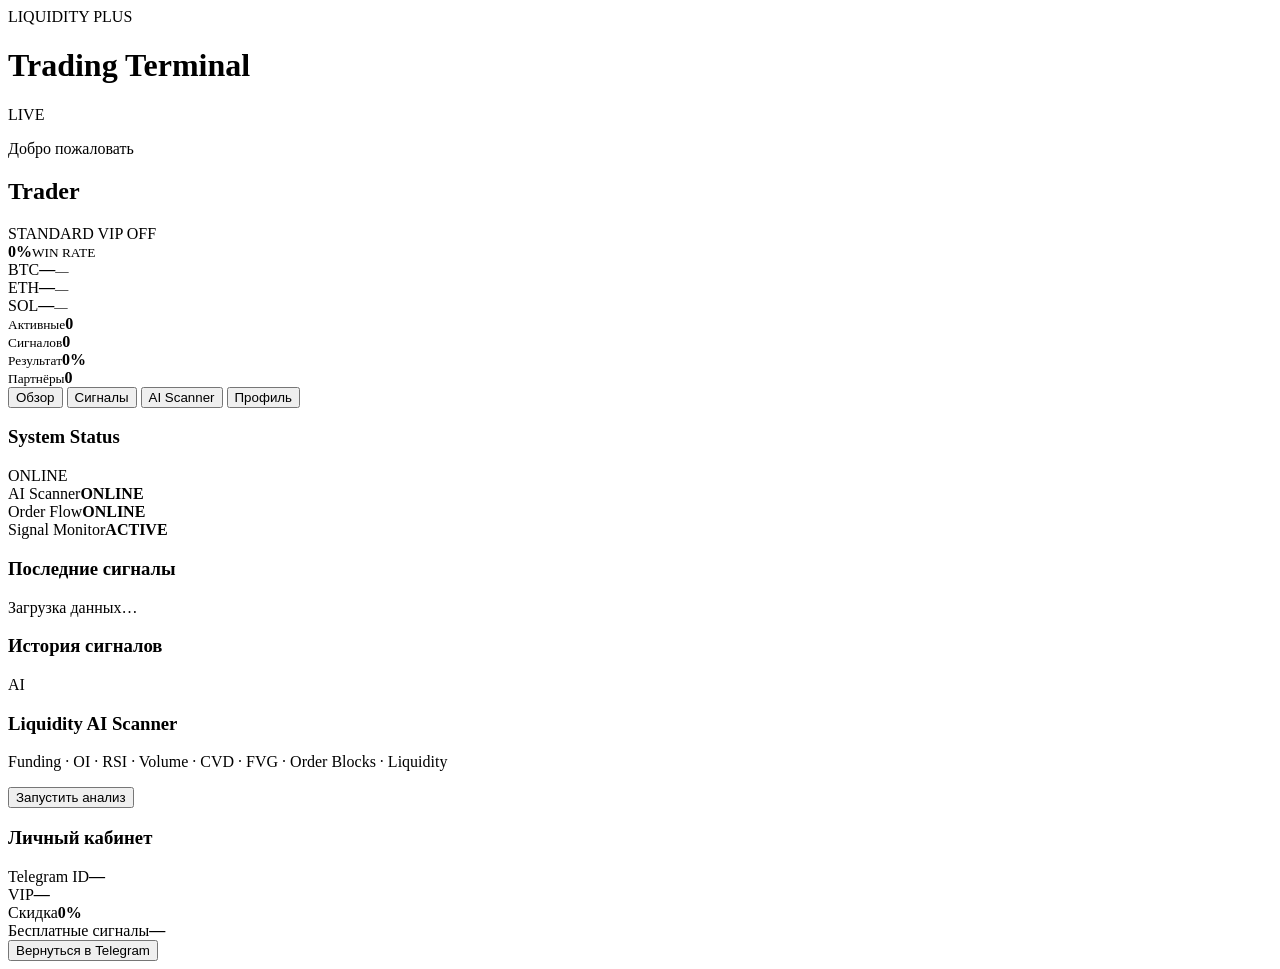
==== webapp/index.html @ 12c5268d "Initial commit" ====
<!doctype html>
<html lang="ru">
<head>
  <meta charset="utf-8">
  <meta name="viewport" content="width=device-width,initial-scale=1,viewport-fit=cover">
  <meta name="theme-color" content="#070707">
  <title>LiquidityPlus</title>
  <link rel="stylesheet" href="/static/styles.css">
  <script src="https://telegram.org/js/telegram-web-app.js"></script>
</head>
<body>
  <div class="glow glow-a"></div>
  <div class="glow glow-b"></div>

  <main class="app">
    <header class="topbar">
      <div>
        <div class="eyebrow">LIQUIDITY PLUS</div>
        <h1>Trading Terminal</h1>
      </div>
      <div class="status"><span></span> LIVE</div>
    </header>

    <section class="hero card">
      <div>
        <p class="muted" id="welcome">Добро пожаловать</p>
        <h2 id="user-name">Trader</h2>
        <div class="badges">
          <span class="badge premium" id="account-level">STANDARD</span>
          <span class="badge" id="vip-status">VIP OFF</span>
        </div>
      </div>
      <div class="score-ring" id="winrate-ring">
        <div><strong id="winrate">0%</strong><small>WIN RATE</small></div>
      </div>
    </section>

    <section class="market-grid">
      <article class="ticker card">
        <span>BTC</span><strong id="btc-price">—</strong><small id="btc-change">—</small>
      </article>
      <article class="ticker card">
        <span>ETH</span><strong id="eth-price">—</strong><small id="eth-change">—</small>
      </article>
      <article class="ticker card">
        <span>SOL</span><strong id="sol-price">—</strong><small id="sol-change">—</small>
      </article>
    </section>

    <section class="stats card">
      <div><small>Активные</small><strong id="active-signals">0</strong></div>
      <div><small>Сигналов</small><strong id="total-signals">0</strong></div>
      <div><small>Результат</small><strong id="total-result">0%</strong></div>
      <div><small>Партнёры</small><strong id="referrals">0</strong></div>
    </section>

    <nav class="tabs">
      <button class="tab active" data-page="dashboard">Обзор</button>
      <button class="tab" data-page="signals">Сигналы</button>
      <button class="tab" data-page="scanner">AI Scanner</button>
      <button class="tab" data-page="profile">Профиль</button>
    </nav>

    <section class="page active" id="page-dashboard">
      <article class="card system-card">
        <div class="section-title"><h3>System Status</h3><span>ONLINE</span></div>
        <div class="system-row"><span>AI Scanner</span><b class="online">ONLINE</b></div>
        <div class="system-row"><span>Order Flow</span><b class="online">ONLINE</b></div>
        <div class="system-row"><span>Signal Monitor</span><b class="online">ACTIVE</b></div>
      </article>

      <article class="card">
        <div class="section-title"><h3>Последние сигналы</h3></div>
        <div id="recent-signals" class="signal-list">
          <div class="empty">Загрузка данных…</div>
        </div>
      </article>
    </section>

    <section class="page" id="page-signals">
      <article class="card">
        <div class="section-title"><h3>История сигналов</h3></div>
        <div id="all-signals" class="signal-list"></div>
      </article>
    </section>

    <section class="page" id="page-scanner">
      <article class="card scanner-card">
        <div class="scanner-orb">AI</div>
        <h3>Liquidity AI Scanner</h3>
        <p>Funding · OI · RSI · Volume · CVD · FVG · Order Blocks · Liquidity</p>
        <div class="progress"><i></i></div>
        <button class="primary" id="scanner-button">Запустить анализ</button>
        <div id="scanner-result" class="scanner-result"></div>
      </article>
    </section>

    <section class="page" id="page-profile">
      <article class="card profile-card">
        <h3>Личный кабинет</h3>
        <div class="profile-line"><span>Telegram ID</span><b id="profile-id">—</b></div>
        <div class="profile-line"><span>VIP</span><b id="profile-vip">—</b></div>
        <div class="profile-line"><span>Скидка</span><b id="profile-discount">0%</b></div>
        <div class="profile-line"><span>Бесплатные сигналы</span><b id="profile-free">—</b></div>
        <button class="primary" id="close-app">Вернуться в Telegram</button>
      </article>
    </section>
  </main>

  <script src="/static/app.js"></script>
</body>
</html>
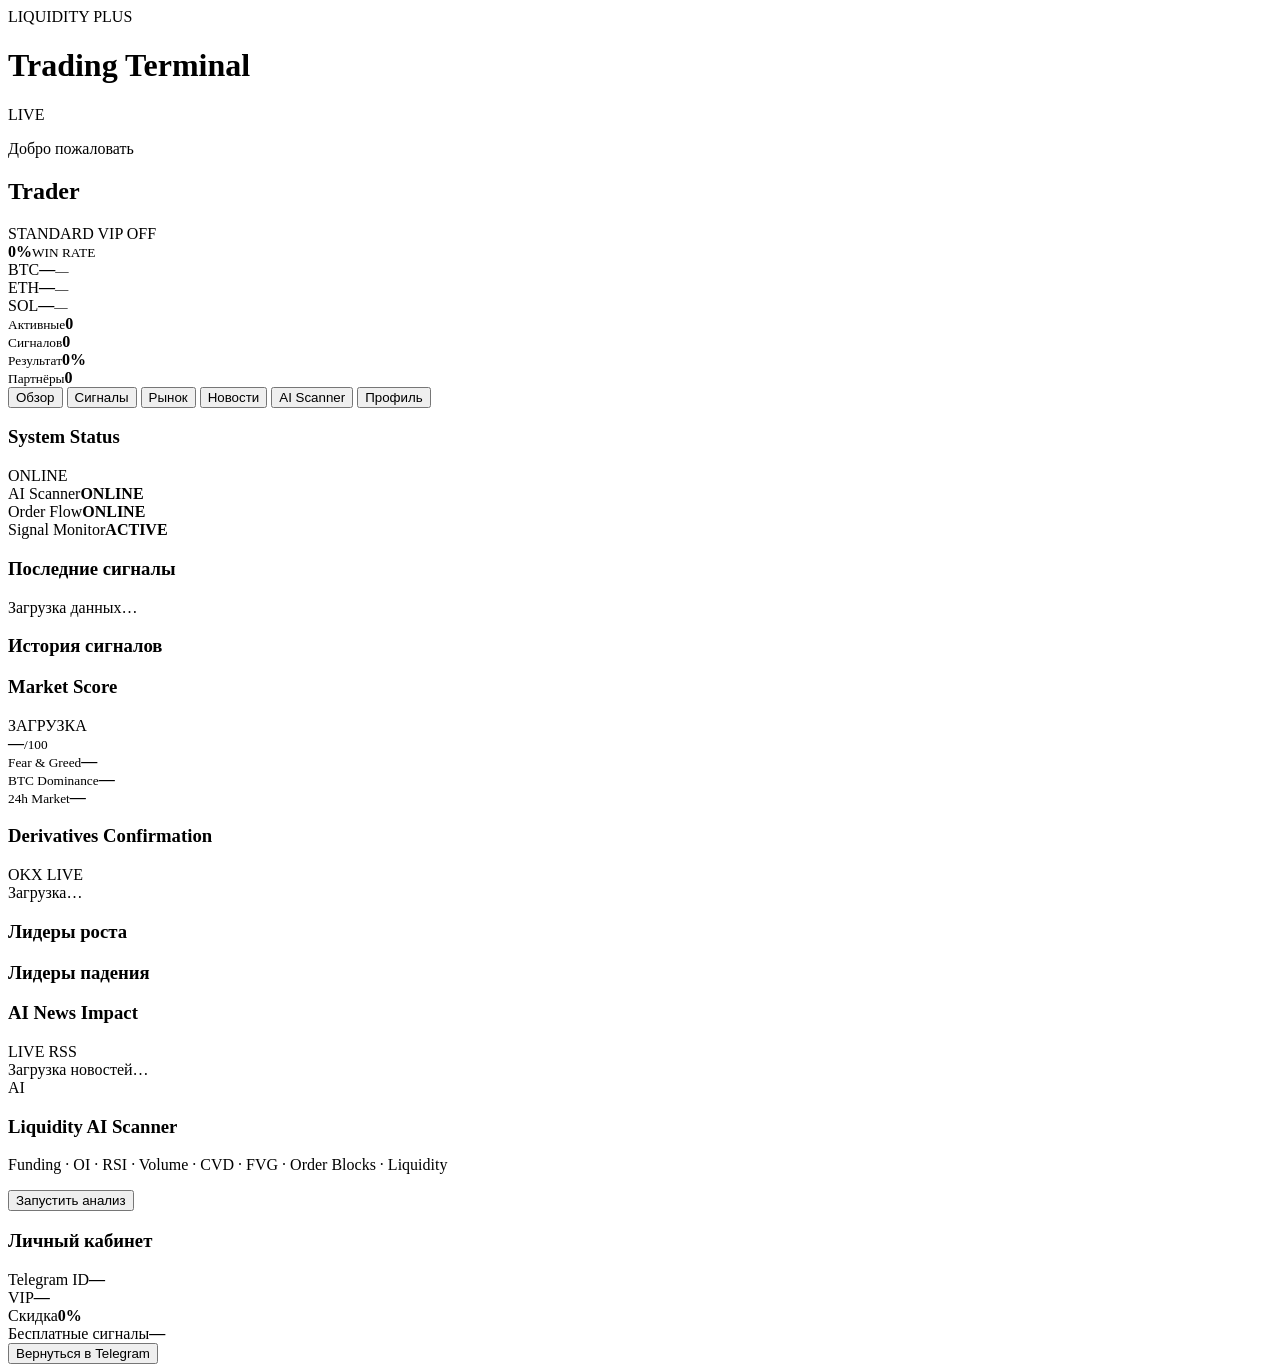
==== commit 982326ca: "Add Professional Trading Hub V4" ====
--- a/webapp/index.html
+++ b/webapp/index.html
@@ -57,6 +57,8 @@
     <nav class="tabs">
       <button class="tab active" data-page="dashboard">Обзор</button>
       <button class="tab" data-page="signals">Сигналы</button>
+      <button class="tab" data-page="market">Рынок</button>
+      <button class="tab" data-page="news">Новости</button>
       <button class="tab" data-page="scanner">AI Scanner</button>
       <button class="tab" data-page="profile">Профиль</button>
     </nav>
@@ -81,6 +83,34 @@
       <article class="card">
         <div class="section-title"><h3>История сигналов</h3></div>
         <div id="all-signals" class="signal-list"></div>
+      </article>
+    </section>
+
+
+    <section class="page" id="page-market">
+      <article class="card score-card">
+        <div class="section-title"><h3>Market Score</h3><span id="market-score-label">ЗАГРУЗКА</span></div>
+        <div class="big-score"><strong id="market-score">—</strong><small>/100</small></div>
+        <div class="market-facts">
+          <div><small>Fear & Greed</small><b id="fear-greed">—</b></div>
+          <div><small>BTC Dominance</small><b id="btc-dominance">—</b></div>
+          <div><small>24h Market</small><b id="market-change">—</b></div>
+        </div>
+      </article>
+      <article class="card">
+        <div class="section-title"><h3>Derivatives Confirmation</h3><span>OKX LIVE</span></div>
+        <div id="derivatives-list" class="derivatives-list"><div class="empty">Загрузка…</div></div>
+      </article>
+      <article class="card movers-grid">
+        <div><h3>Лидеры роста</h3><div id="gainers-list"></div></div>
+        <div><h3>Лидеры падения</h3><div id="losers-list"></div></div>
+      </article>
+    </section>
+
+    <section class="page" id="page-news">
+      <article class="card">
+        <div class="section-title"><h3>AI News Impact</h3><span>LIVE RSS</span></div>
+        <div id="news-list" class="news-list"><div class="empty">Загрузка новостей…</div></div>
       </article>
     </section>
 
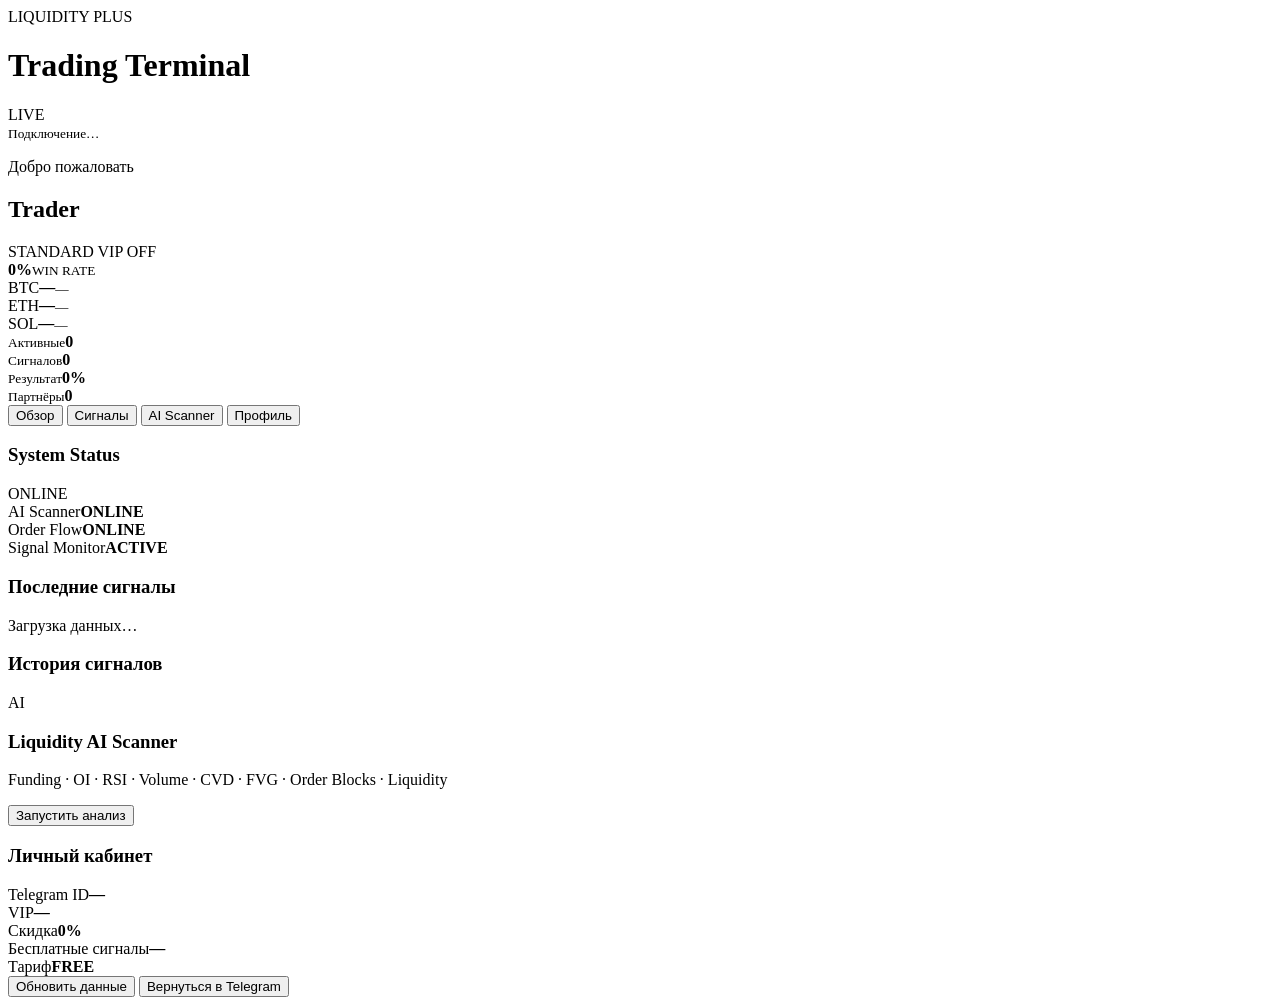
==== commit c54e3973: "Market Hub 429 Hotfix" ====
--- a/webapp/index.html
+++ b/webapp/index.html
@@ -18,7 +18,7 @@
         <div class="eyebrow">LIQUIDITY PLUS</div>
         <h1>Trading Terminal</h1>
       </div>
-      <div class="status"><span></span> LIVE</div>
+      <div><div class="status"><span></span> LIVE</div><small id="api-status" class="api-status">Подключение…</small></div>
     </header>
 
     <section class="hero card">
@@ -57,8 +57,6 @@
     <nav class="tabs">
       <button class="tab active" data-page="dashboard">Обзор</button>
       <button class="tab" data-page="signals">Сигналы</button>
-      <button class="tab" data-page="market">Рынок</button>
-      <button class="tab" data-page="news">Новости</button>
       <button class="tab" data-page="scanner">AI Scanner</button>
       <button class="tab" data-page="profile">Профиль</button>
     </nav>
@@ -86,34 +84,6 @@
       </article>
     </section>
 
-
-    <section class="page" id="page-market">
-      <article class="card score-card">
-        <div class="section-title"><h3>Market Score</h3><span id="market-score-label">ЗАГРУЗКА</span></div>
-        <div class="big-score"><strong id="market-score">—</strong><small>/100</small></div>
-        <div class="market-facts">
-          <div><small>Fear & Greed</small><b id="fear-greed">—</b></div>
-          <div><small>BTC Dominance</small><b id="btc-dominance">—</b></div>
-          <div><small>24h Market</small><b id="market-change">—</b></div>
-        </div>
-      </article>
-      <article class="card">
-        <div class="section-title"><h3>Derivatives Confirmation</h3><span>OKX LIVE</span></div>
-        <div id="derivatives-list" class="derivatives-list"><div class="empty">Загрузка…</div></div>
-      </article>
-      <article class="card movers-grid">
-        <div><h3>Лидеры роста</h3><div id="gainers-list"></div></div>
-        <div><h3>Лидеры падения</h3><div id="losers-list"></div></div>
-      </article>
-    </section>
-
-    <section class="page" id="page-news">
-      <article class="card">
-        <div class="section-title"><h3>AI News Impact</h3><span>LIVE RSS</span></div>
-        <div id="news-list" class="news-list"><div class="empty">Загрузка новостей…</div></div>
-      </article>
-    </section>
-
     <section class="page" id="page-scanner">
       <article class="card scanner-card">
         <div class="scanner-orb">AI</div>
@@ -132,6 +102,8 @@
         <div class="profile-line"><span>VIP</span><b id="profile-vip">—</b></div>
         <div class="profile-line"><span>Скидка</span><b id="profile-discount">0%</b></div>
         <div class="profile-line"><span>Бесплатные сигналы</span><b id="profile-free">—</b></div>
+        <div class="profile-line"><span>Тариф</span><b id="profile-plan">FREE</b></div>
+        <button class="secondary" id="refresh-data">Обновить данные</button>
         <button class="primary" id="close-app">Вернуться в Telegram</button>
       </article>
     </section>
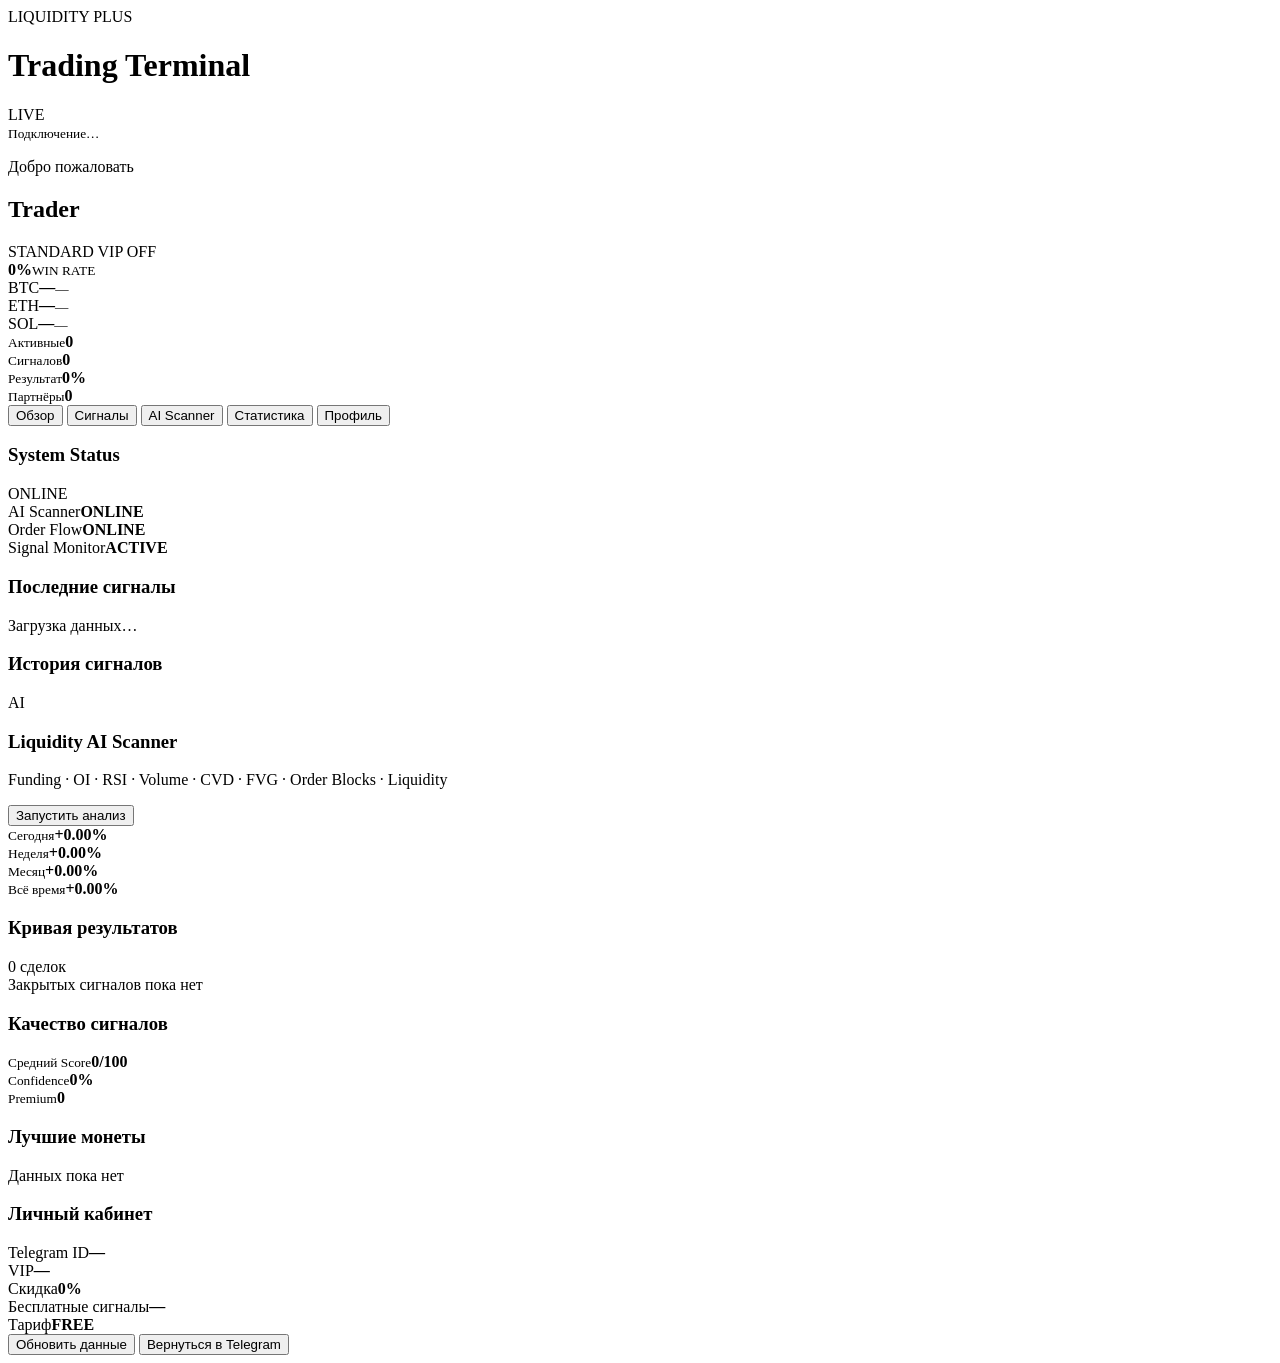
==== commit 589e394d: "Mini App V2.1 Analytics" ====
--- a/webapp/index.html
+++ b/webapp/index.html
@@ -58,6 +58,7 @@
       <button class="tab active" data-page="dashboard">Обзор</button>
       <button class="tab" data-page="signals">Сигналы</button>
       <button class="tab" data-page="scanner">AI Scanner</button>
+      <button class="tab" data-page="analytics">Статистика</button>
       <button class="tab" data-page="profile">Профиль</button>
     </nav>
 
@@ -95,6 +96,32 @@
       </article>
     </section>
 
+
+    <section class="page" id="page-analytics">
+      <section class="period-grid">
+        <article class="metric card"><small>Сегодня</small><strong id="result-day">+0.00%</strong></article>
+        <article class="metric card"><small>Неделя</small><strong id="result-week">+0.00%</strong></article>
+        <article class="metric card"><small>Месяц</small><strong id="result-month">+0.00%</strong></article>
+        <article class="metric card"><small>Всё время</small><strong id="result-all">+0.00%</strong></article>
+      </section>
+      <article class="card">
+        <div class="section-title"><h3>Кривая результатов</h3><span id="curve-caption">0 сделок</span></div>
+        <div id="equity-chart" class="equity-chart"><div class="empty">Закрытых сигналов пока нет</div></div>
+      </article>
+      <article class="card">
+        <div class="section-title"><h3>Качество сигналов</h3></div>
+        <div class="quality-summary">
+          <div><small>Средний Score</small><b id="avg-score">0/100</b></div>
+          <div><small>Confidence</small><b id="avg-confidence">0%</b></div>
+          <div><small>Premium</small><b id="premium-count">0</b></div>
+        </div>
+      </article>
+      <article class="card">
+        <div class="section-title"><h3>Лучшие монеты</h3></div>
+        <div id="best-coins" class="coin-list"><div class="empty">Данных пока нет</div></div>
+      </article>
+    </section>
+
     <section class="page" id="page-profile">
       <article class="card profile-card">
         <h3>Личный кабинет</h3>
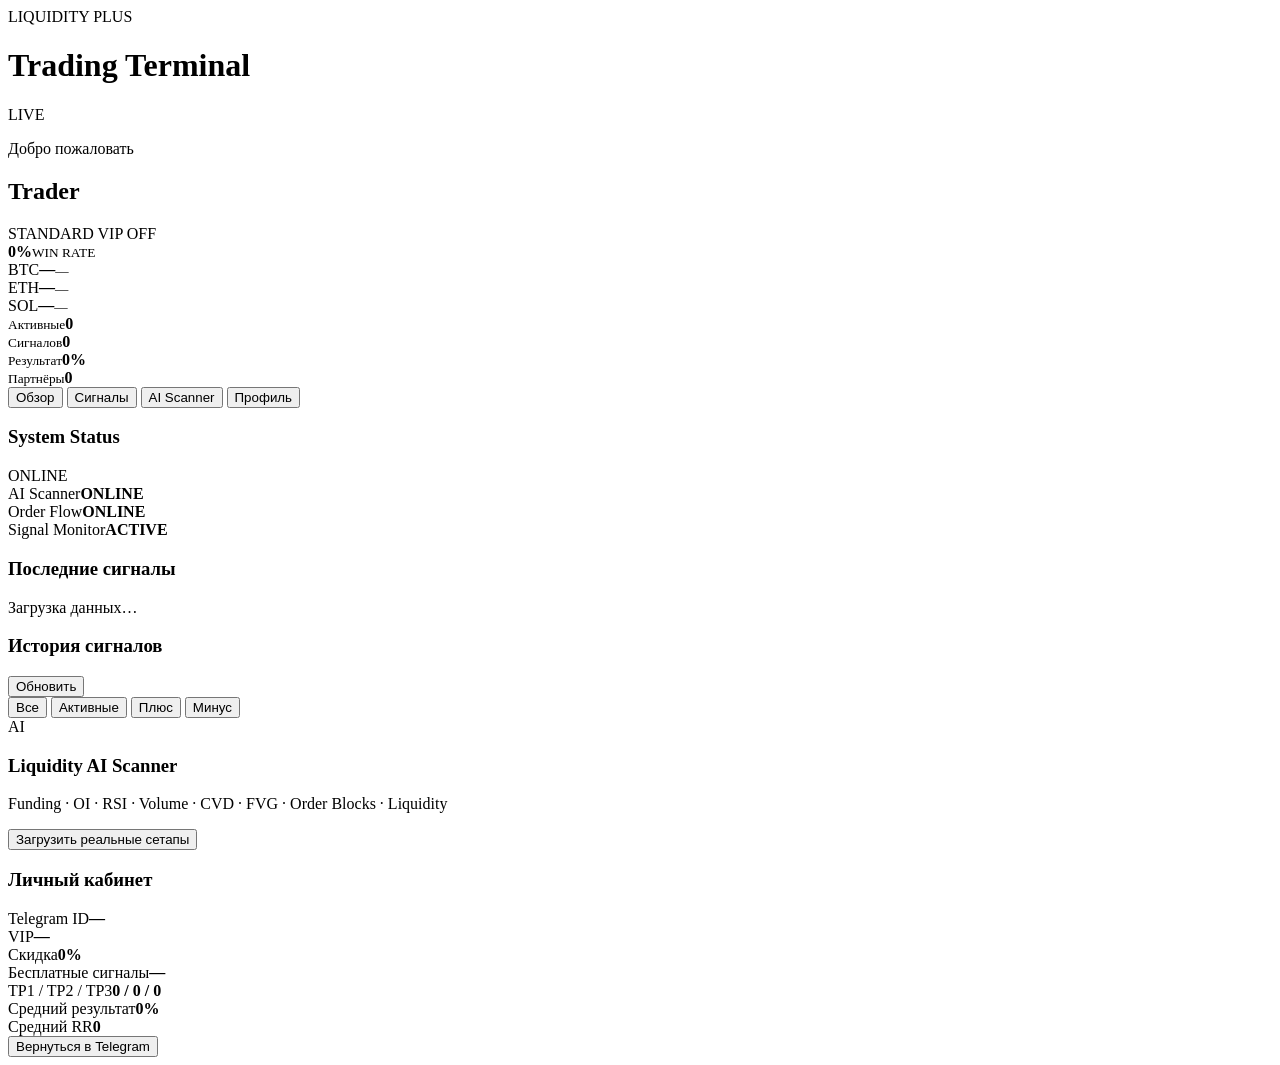
==== commit d37e1e02: "Deploy LiquidityPlus Mini App v3" ====
--- a/webapp/index.html
+++ b/webapp/index.html
@@ -5,7 +5,7 @@
   <meta name="viewport" content="width=device-width,initial-scale=1,viewport-fit=cover">
   <meta name="theme-color" content="#070707">
   <title>LiquidityPlus</title>
-  <link rel="stylesheet" href="/static/styles.css">
+  <link rel="stylesheet" href="/static/styles.css?v=3.0">
   <script src="https://telegram.org/js/telegram-web-app.js"></script>
 </head>
 <body>
@@ -18,7 +18,7 @@
         <div class="eyebrow">LIQUIDITY PLUS</div>
         <h1>Trading Terminal</h1>
       </div>
-      <div><div class="status"><span></span> LIVE</div><small id="api-status" class="api-status">Подключение…</small></div>
+      <div class="status"><span></span> LIVE</div>
     </header>
 
     <section class="hero card">
@@ -58,7 +58,6 @@
       <button class="tab active" data-page="dashboard">Обзор</button>
       <button class="tab" data-page="signals">Сигналы</button>
       <button class="tab" data-page="scanner">AI Scanner</button>
-      <button class="tab" data-page="analytics">Статистика</button>
       <button class="tab" data-page="profile">Профиль</button>
     </nav>
 
@@ -80,7 +79,13 @@
 
     <section class="page" id="page-signals">
       <article class="card">
-        <div class="section-title"><h3>История сигналов</h3></div>
+        <div class="section-title"><h3>История сигналов</h3><button class="mini-button" id="refresh-data">Обновить</button></div>
+        <div class="filters" id="signal-filters">
+          <button class="filter active" data-filter="all">Все</button>
+          <button class="filter" data-filter="active">Активные</button>
+          <button class="filter" data-filter="win">Плюс</button>
+          <button class="filter" data-filter="loss">Минус</button>
+        </div>
         <div id="all-signals" class="signal-list"></div>
       </article>
     </section>
@@ -90,35 +95,10 @@
         <div class="scanner-orb">AI</div>
         <h3>Liquidity AI Scanner</h3>
         <p>Funding · OI · RSI · Volume · CVD · FVG · Order Blocks · Liquidity</p>
-        <div class="progress"><i></i></div>
-        <button class="primary" id="scanner-button">Запустить анализ</button>
+        <div class="progress"><i id="scanner-progress"></i></div>
+        <button class="primary" id="scanner-button">Загрузить реальные сетапы</button>
         <div id="scanner-result" class="scanner-result"></div>
-      </article>
-    </section>
-
-
-    <section class="page" id="page-analytics">
-      <section class="period-grid">
-        <article class="metric card"><small>Сегодня</small><strong id="result-day">+0.00%</strong></article>
-        <article class="metric card"><small>Неделя</small><strong id="result-week">+0.00%</strong></article>
-        <article class="metric card"><small>Месяц</small><strong id="result-month">+0.00%</strong></article>
-        <article class="metric card"><small>Всё время</small><strong id="result-all">+0.00%</strong></article>
-      </section>
-      <article class="card">
-        <div class="section-title"><h3>Кривая результатов</h3><span id="curve-caption">0 сделок</span></div>
-        <div id="equity-chart" class="equity-chart"><div class="empty">Закрытых сигналов пока нет</div></div>
-      </article>
-      <article class="card">
-        <div class="section-title"><h3>Качество сигналов</h3></div>
-        <div class="quality-summary">
-          <div><small>Средний Score</small><b id="avg-score">0/100</b></div>
-          <div><small>Confidence</small><b id="avg-confidence">0%</b></div>
-          <div><small>Premium</small><b id="premium-count">0</b></div>
-        </div>
-      </article>
-      <article class="card">
-        <div class="section-title"><h3>Лучшие монеты</h3></div>
-        <div id="best-coins" class="coin-list"><div class="empty">Данных пока нет</div></div>
+        <div id="scanner-setups" class="signal-list scanner-list"></div>
       </article>
     </section>
 
@@ -129,13 +109,14 @@
         <div class="profile-line"><span>VIP</span><b id="profile-vip">—</b></div>
         <div class="profile-line"><span>Скидка</span><b id="profile-discount">0%</b></div>
         <div class="profile-line"><span>Бесплатные сигналы</span><b id="profile-free">—</b></div>
-        <div class="profile-line"><span>Тариф</span><b id="profile-plan">FREE</b></div>
-        <button class="secondary" id="refresh-data">Обновить данные</button>
+        <div class="profile-line"><span>TP1 / TP2 / TP3</span><b id="profile-tps">0 / 0 / 0</b></div>
+        <div class="profile-line"><span>Средний результат</span><b id="profile-average">0%</b></div>
+        <div class="profile-line"><span>Средний RR</span><b id="profile-rr">0</b></div>
         <button class="primary" id="close-app">Вернуться в Telegram</button>
       </article>
     </section>
   </main>
 
-  <script src="/static/app.js"></script>
+  <script src="/static/app.js?v=3.0"></script>
 </body>
 </html>
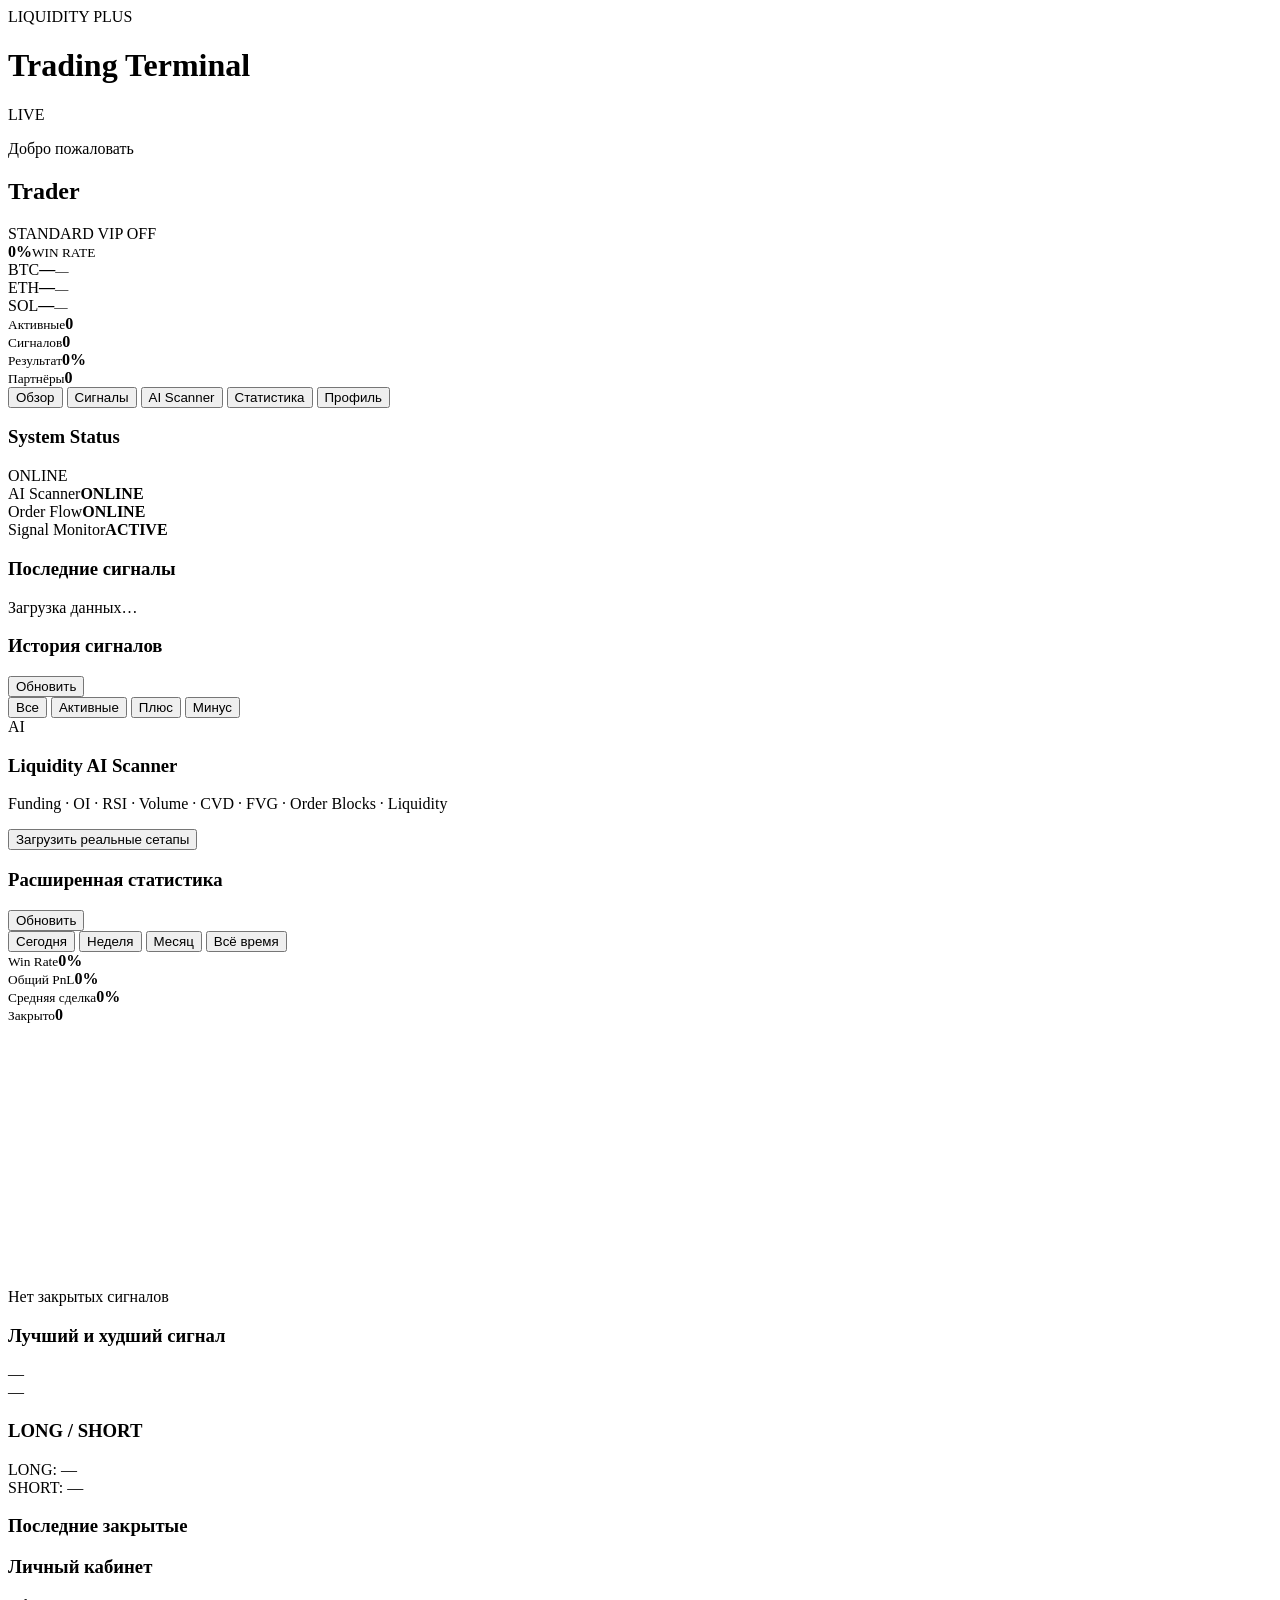
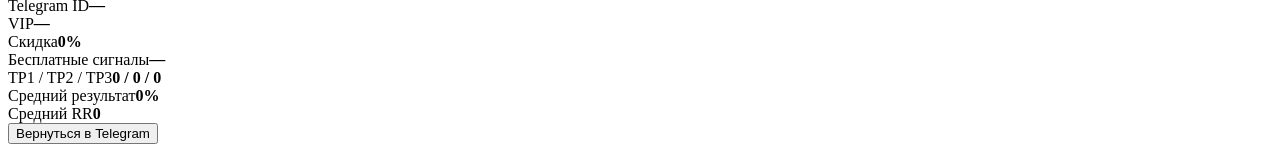
==== commit 3f251696: "Stage 7 analytics v3.2" ====
--- a/webapp/index.html
+++ b/webapp/index.html
@@ -5,7 +5,7 @@
   <meta name="viewport" content="width=device-width,initial-scale=1,viewport-fit=cover">
   <meta name="theme-color" content="#070707">
   <title>LiquidityPlus</title>
-  <link rel="stylesheet" href="/static/styles.css?v=3.0">
+  <link rel="stylesheet" href="/static/styles.css?v=3.2">
   <script src="https://telegram.org/js/telegram-web-app.js"></script>
 </head>
 <body>
@@ -58,6 +58,7 @@
       <button class="tab active" data-page="dashboard">Обзор</button>
       <button class="tab" data-page="signals">Сигналы</button>
       <button class="tab" data-page="scanner">AI Scanner</button>
+      <button class="tab" data-page="analytics">Статистика</button>
       <button class="tab" data-page="profile">Профиль</button>
     </nav>
 
@@ -102,6 +103,35 @@
       </article>
     </section>
 
+
+    <section class="page" id="page-analytics">
+      <article class="card">
+        <div class="section-title"><h3>Расширенная статистика</h3><button class="mini-button" id="analytics-refresh">Обновить</button></div>
+        <div class="filters" id="analytics-periods">
+          <button class="period-filter" data-period="day">Сегодня</button>
+          <button class="period-filter" data-period="week">Неделя</button>
+          <button class="period-filter" data-period="month">Месяц</button>
+          <button class="period-filter active" data-period="all">Всё время</button>
+        </div>
+        <div class="analytics-grid">
+          <div><small>Win Rate</small><strong id="analytics-winrate">0%</strong></div>
+          <div><small>Общий PnL</small><strong id="analytics-pnl">0%</strong></div>
+          <div><small>Средняя сделка</small><strong id="analytics-average">0%</strong></div>
+          <div><small>Закрыто</small><strong id="analytics-closed">0</strong></div>
+        </div>
+        <div class="chart-wrap"><canvas id="equity-chart" width="700" height="260"></canvas><div id="chart-empty" class="empty">Нет закрытых сигналов</div></div>
+      </article>
+      <article class="card">
+        <div class="section-title"><h3>Лучший и худший сигнал</h3></div>
+        <div class="best-worst"><div id="best-signal" class="mini-stat">—</div><div id="worst-signal" class="mini-stat">—</div></div>
+      </article>
+      <article class="card">
+        <div class="section-title"><h3>LONG / SHORT</h3></div>
+        <div class="side-grid"><div id="long-stats">LONG: —</div><div id="short-stats">SHORT: —</div></div>
+      </article>
+      <article class="card"><div class="section-title"><h3>Последние закрытые</h3></div><div id="closed-signals" class="signal-list"></div></article>
+    </section>
+
     <section class="page" id="page-profile">
       <article class="card profile-card">
         <h3>Личный кабинет</h3>
@@ -117,6 +147,6 @@
     </section>
   </main>
 
-  <script src="/static/app.js?v=3.0"></script>
+  <script src="/static/app.js?v=3.2"></script>
 </body>
 </html>
